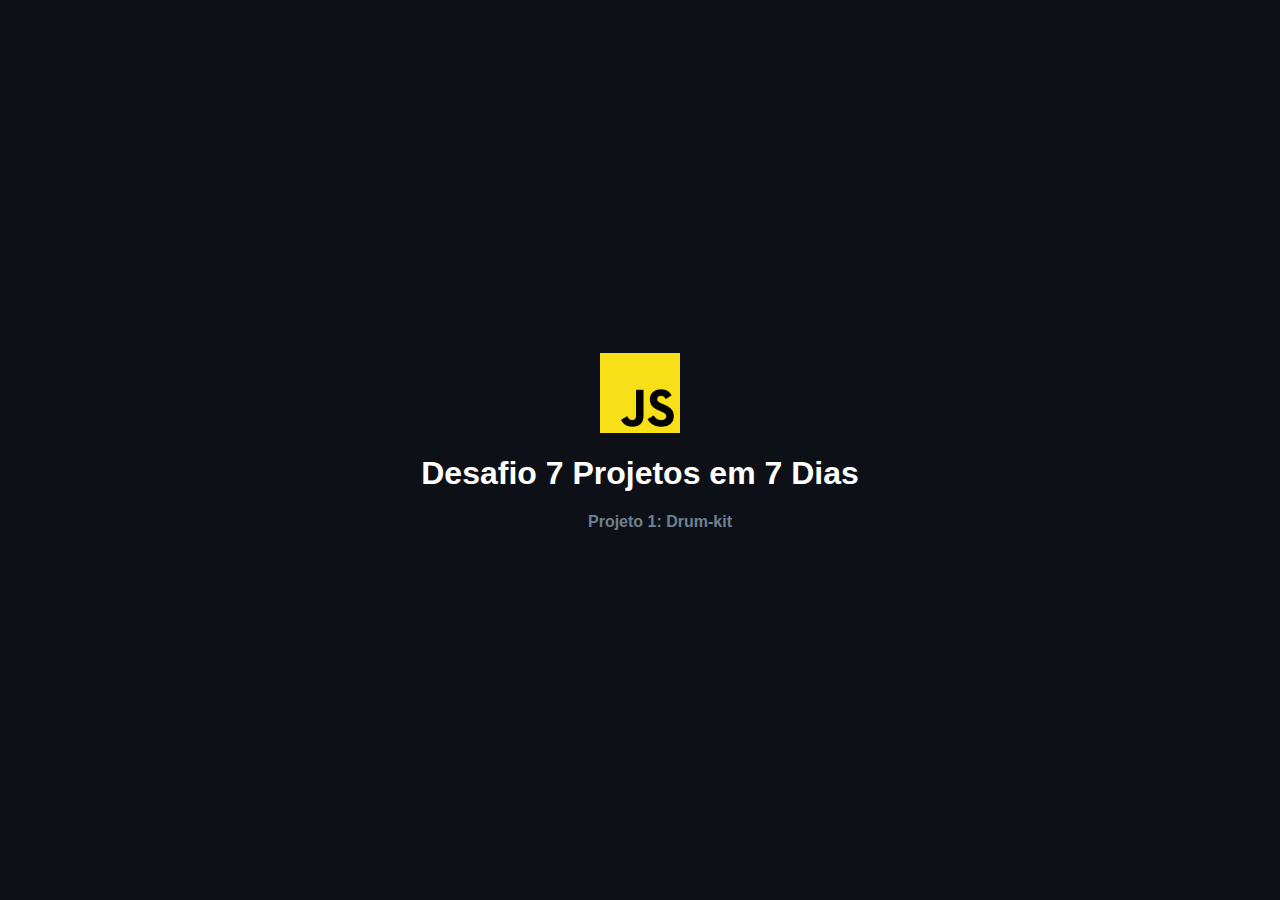
==== index.html @ dcfde40a "add index" ====
<html lang="pt-br">

<head>
  <meta charset="utf-8">
  <title>Desenvolvimento web - Senai/SP</title>
  <link rel="shortcut icon" href="js.png" type="image/x-icon">
  <style>
    body {
      background-color: #0D1117;
      font-family: sans-serif;
      color: #fff;
      width: 100%;
      height: 100vh;
      margin: 0;
      padding: 0;
      display: grid;
      place-items: center;
    }

    .center {
      text-align: center;
      width: 100%;
      margin: 0 auto;
    }

    ul {
      list-style: none;
    }

    a {
      color: slategrey;
      font-weight: bold;
      text-decoration: none;
    }

    a:hover {
      color: aqua;
    }
  </style>
</head>

<body>

  <div class="center">
    <img src="js.png" width="80">
    <h1>Desafio 7 Projetos em 7 Dias</h1>
    <ul>
      <li><a href="https://desafios-js.netlify.app/1-drum-kit/index.html" target="_blank">Projeto 1: Drum-kit</a></li>
    </ul>
  </div>

</body>

</html>
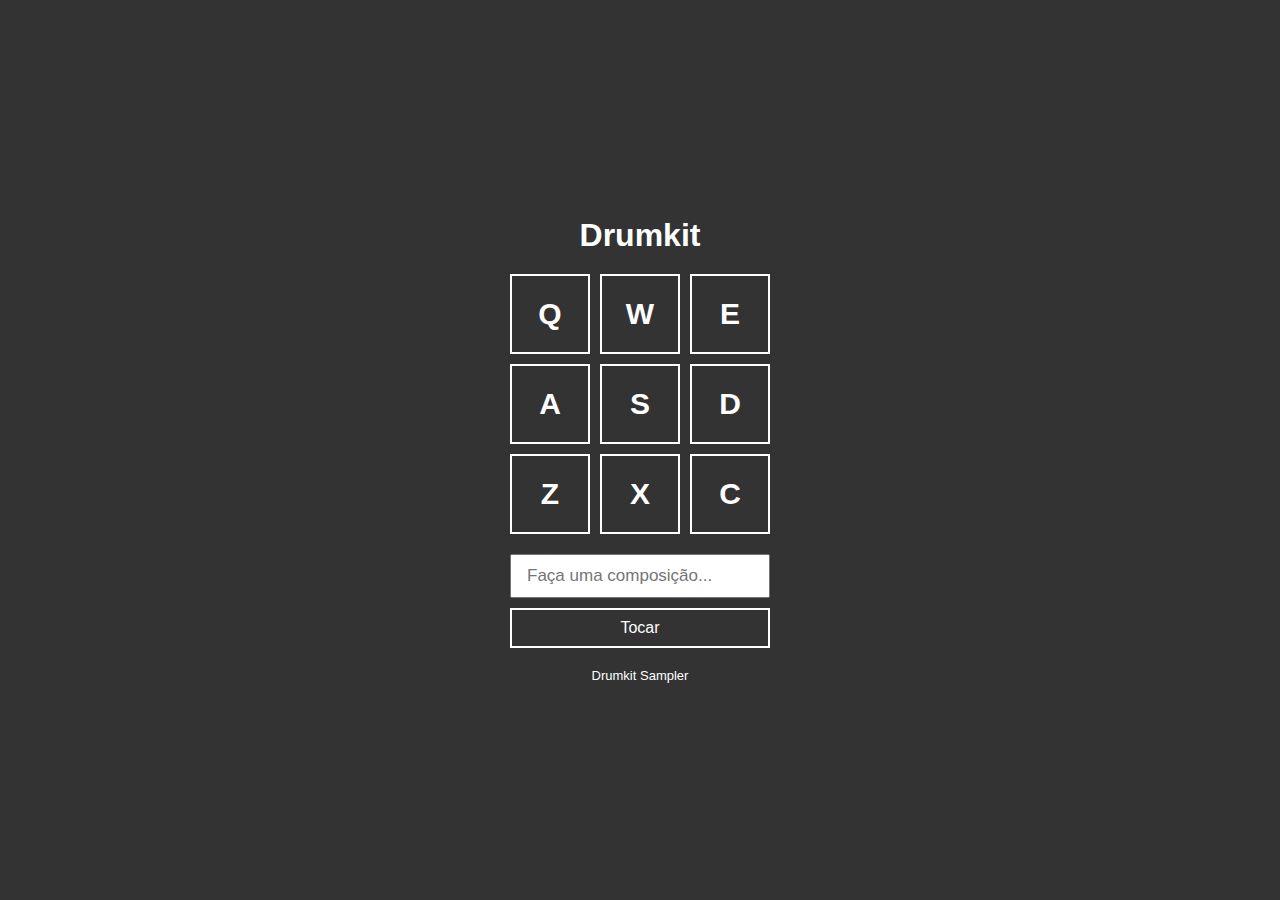
==== commit bca311d3: "alteracao estrutura de pastas" ====
--- a/index.html
+++ b/index.html
@@ -1,54 +1,49 @@
-<html lang="pt-br">
+<!DOCTYPE html>
+<html lang="pt">
 
 <head>
-  <meta charset="utf-8">
-  <title>Desenvolvimento web - Senai/SP</title>
-  <link rel="shortcut icon" href="js.png" type="image/x-icon">
-  <style>
-    body {
-      background-color: #0D1117;
-      font-family: sans-serif;
-      color: #fff;
-      width: 100%;
-      height: 100vh;
-      margin: 0;
-      padding: 0;
-      display: grid;
-      place-items: center;
-    }
-
-    .center {
-      text-align: center;
-      width: 100%;
-      margin: 0 auto;
-    }
-
-    ul {
-      list-style: none;
-    }
-
-    a {
-      color: slategrey;
-      font-weight: bold;
-      text-decoration: none;
-    }
-
-    a:hover {
-      color: aqua;
-    }
-  </style>
+    <meta charset="UTF-8">
+    <meta http-equiv="X-UA-Compatible" content="IE=edge">
+    <meta name="viewport" content="width=device-width, initial-scale=1.0">
+    <title>Drumkit</title>
+    <link rel="stylesheet" href="css/style.css" />
 </head>
 
 <body>
+    <h1>Drumkit</h1>
 
-  <div class="center">
-    <img src="js.png" width="80">
-    <h1>Desafio 7 Projetos em 7 Dias</h1>
-    <ul>
-      <li><a href="https://desafios-js.netlify.app/1-drum-kit/index.html" target="_blank">Projeto 1: Drum-kit</a></li>
-    </ul>
-  </div>
+    <div class="keys">
+        <div data-key="keyq" class="key" onclick="playQ()">Q</div>
+        <div data-key="keyw" class="key" onclick="playW()">W</div>
+        <div data-key="keye" class="key" onclick="playE()">E</div>
 
+        <div data-key="keya" class="key" onclick="playA()">A</div>
+        <div data-key="keys" class="key" onclick="playS()">S</div>
+        <div data-key="keyd" class="key" onclick="playD()">D</div>
+
+        <div data-key="keyz" class="key" onclick="playZ()">Z</div>
+        <div data-key="keyx" class="key" onclick="playX()">X</div>
+        <div data-key="keyc" class="key" onclick="playC()">C</div>
+    </div>
+
+    <div class="composer">
+        <input type="text" id="input" placeholder="Faça uma composição..." />
+        <button>Tocar</button>
+    </div>
+
+    <footer>Drumkit Sampler</footer>
+
+    <audio id="s_keyq" src="sounds/keyq.wav"></audio>
+    <audio id="s_keyw" src="sounds/keyw.wav"></audio>
+    <audio id="s_keye" src="sounds/keye.wav"></audio>
+    <audio id="s_keya" src="sounds/keya.wav"></audio>
+    <audio id="s_keys" src="sounds/keys.wav"></audio>
+    <audio id="s_keyd" src="sounds/keyd.wav"></audio>
+    <audio id="s_keyz" src="sounds/keyz.wav"></audio>
+    <audio id="s_keyx" src="sounds/keyx.wav"></audio>
+    <audio id="s_keyc" src="sounds/keyc.wav"></audio>
+
+    <script src="js/scripts.js"></script>
 </body>
 
 </html>--- a/css/style.css
+++ b/css/style.css
@@ -0,0 +1,82 @@
+* {
+  margin: 0;
+  padding: 0;
+  box-sizing: border-box;
+}
+
+body {
+  display: flex;
+  min-height: 100vh;
+  justify-content: center;
+  align-items: center;
+  flex-direction: column;
+  background-color: #333;
+  font-family: Arial, Helvetica, sans-serif;
+}
+
+h1 {
+  color: #fff;
+  margin-bottom: 20px;
+}
+
+.keys {
+  display: grid;
+  grid-template-columns: repeat(3, 1fr);
+  gap: 10px;
+}
+
+.key {
+  width: 80px;
+  height: 80px;
+  border: 2px solid #fff;
+  color: #fff;
+  display: flex;
+  justify-content: center;
+  align-items: center;
+  font-size: 30px;
+  font-weight: bold;
+  cursor: pointer;
+}
+
+.key:hover {
+  border: 2px solid #ff0;
+  color: #ff0;
+}
+
+.key.active {
+  border: 2px solid #ff0;
+  color: #ff0;
+}
+
+.composer {
+  width: 260px;
+  margin-top: 20px;
+}
+
+.composer #input {
+  width: 100%;
+  outline: none;
+  font-size: 17px;
+  padding: 10px 15px;
+}
+
+.composer button {
+  width: 100%;
+  height: 40px;
+  background: none;
+  border: 2px solid #fff;
+  color: #fff;
+  font-size: 16px;
+  margin-top: 10px;
+  cursor: pointer;
+}
+
+.composer button:hover {
+  background-color: rgba(0, 0, 0, 0.2);
+}
+
+footer {
+  margin-top: 20px;
+  color: #fff;
+  font-size: 13px;
+}
